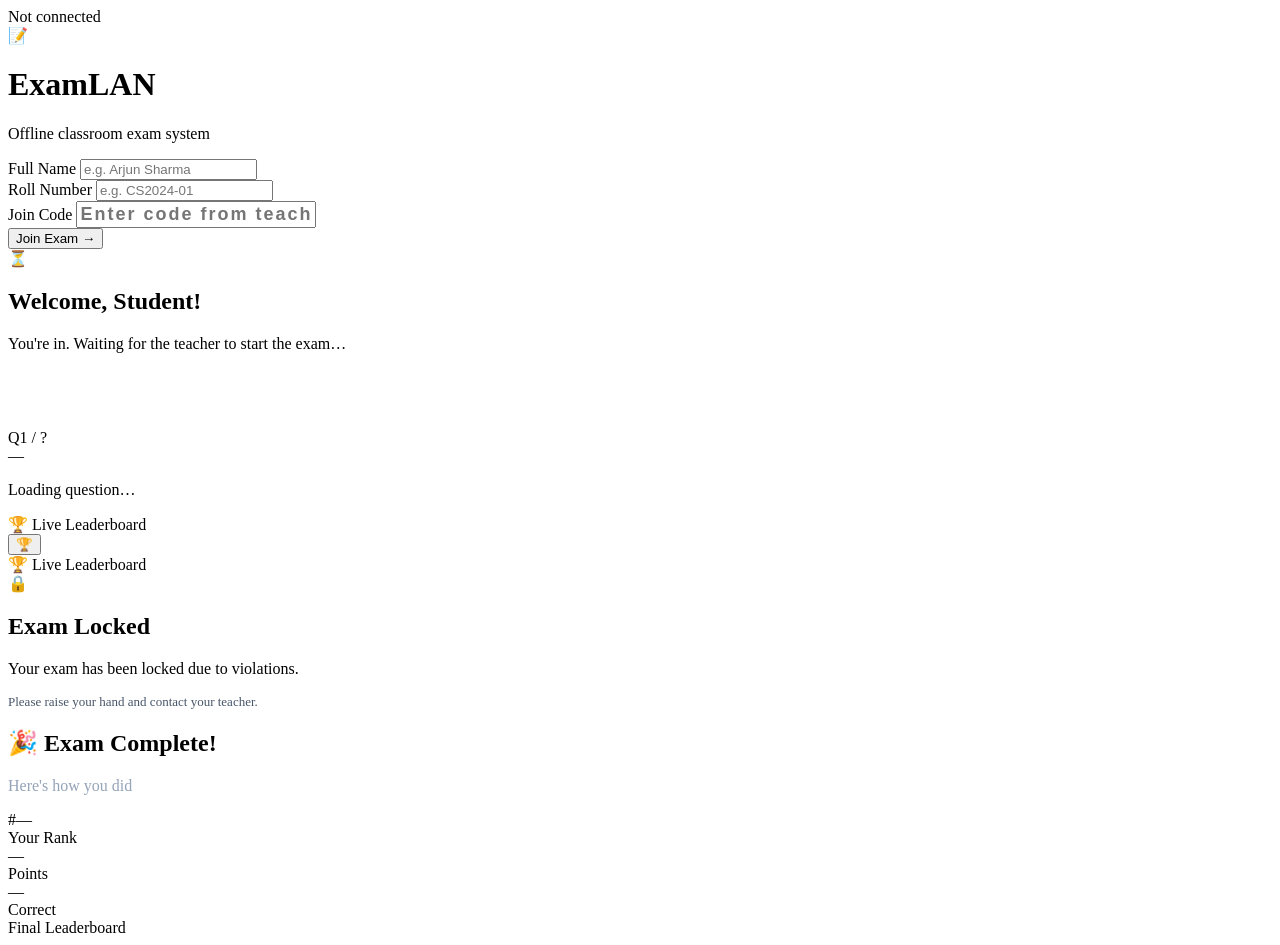
==== exam-system/frontend/index.html @ 164f8f45 "first commit" ====
<!DOCTYPE html>
<html lang="en">
<head>
<meta charset="UTF-8"/>
<meta name="viewport" content="width=device-width,initial-scale=1,viewport-fit=cover"/>
<meta name="description" content="ExamLAN — Student Exam Portal"/>
<meta name="theme-color" content="#080f1e"/>
<title>ExamLAN · Student</title>
<link rel="manifest" href="/manifest.json"/>
<link rel="stylesheet" href="/css/student.css"/>
</head>
<body>

<!-- Connection status pill -->
<div class="conn-pill" id="conn-pill">
  <span class="conn-dot"></span>
  <span id="conn-label">Not connected</span>
</div>

<!-- Strike warning -->
<div class="strike-pill" id="strike-pill"></div>

<!-- ═══════════════════════════════════════════════════════
     JOIN SCREEN
════════════════════════════════════════════════════════ -->
<div class="screen active" data-screen="join">
  <div class="join-wrap">
    <div class="join-brand">
      <div class="brand-icon">📝</div>
      <h1>Exam<span>LAN</span></h1>
      <p>Offline classroom exam system</p>
    </div>

    <div class="join-card">
      <div class="field">
        <label for="inp-name">Full Name</label>
        <input id="inp-name" type="text" placeholder="e.g. Arjun Sharma"
               autocomplete="name" inputmode="text"/>
      </div>
      <div class="field">
        <label for="inp-roll">Roll Number</label>
        <input id="inp-roll" type="text" placeholder="e.g. CS2024-01" autocomplete="off"/>
      </div>
      <div class="field">
        <label for="inp-code">Join Code</label>
        <input id="inp-code" type="text" placeholder="Enter code from teacher (e.g. CS101)"
               autocomplete="off" autocapitalize="characters" style="letter-spacing:2px;font-weight:700;font-size:18px"/>
      </div>
      <button class="btn-join" id="join-btn">Join Exam →</button>
    </div>
  </div>
</div>

<!-- ═══════════════════════════════════════════════════════
     WAITING SCREEN
════════════════════════════════════════════════════════ -->
<div class="screen" data-screen="waiting">
  <div class="waiting-wrap">
    <div class="waiting-anim">
      <div class="ring"></div>
      <div class="ring"></div>
      <div class="dot">⏳</div>
    </div>
    <h2>Welcome, <span class="waiting-name" id="waiting-name">Student</span>!</h2>
    <p>You're in. Waiting for the teacher to start the exam…</p>
    <div class="waiting-sub" id="session-label"></div>
  </div>
</div>

<!-- ═══════════════════════════════════════════════════════
     QUESTION SCREEN
════════════════════════════════════════════════════════ -->
<div class="screen screen-question" data-screen="question" style="padding-top:60px">
  <div class="exam-layout" id="exam-layout">
    <!-- Main question area -->
    <div>
      <div class="exam-top">
        <span class="q-badge" id="q-badge">Q1 / ?</span>
        <div class="timer-block">
          <span class="timer-num" id="timer-num">—</span>
          <div class="timer-track"><div class="timer-fill" id="timer-fill"></div></div>
        </div>
      </div>

      <div class="question-card">
        <p class="q-text" id="q-text">Loading question…</p>
        <div class="options-grid" id="options-grid"></div>
      </div>
    </div>

    <!-- Desktop sidebar leaderboard -->
    <div class="exam-sidebar">
      <div class="sidebar-lbl">🏆 Live Leaderboard</div>
      <div class="lb-list" id="lb-desktop"></div>
    </div>
  </div>

  <!-- Mobile leaderboard toggle -->
  <button class="lb-toggle-btn" id="lb-toggle-btn" title="Leaderboard">🏆</button>
</div>

<!-- Mobile leaderboard drawer -->
<div class="lb-drawer" id="lb-drawer">
  <div class="drawer-handle"></div>
  <div class="sidebar-lbl">🏆 Live Leaderboard</div>
  <div class="lb-list" id="lb-mobile"></div>
</div>

<!-- ═══════════════════════════════════════════════════════
     LOCKED SCREEN
════════════════════════════════════════════════════════ -->
<div class="screen" data-screen="locked">
  <div class="locked-card">
    <span class="lock-emoji">🔒</span>
    <h2>Exam Locked</h2>
    <p id="lock-msg">Your exam has been locked due to violations.</p>
    <p style="color:#475569;font-size:13px;margin-top:12px">Please raise your hand and contact your teacher.</p>
  </div>
</div>

<!-- ═══════════════════════════════════════════════════════
     RESULTS SCREEN
════════════════════════════════════════════════════════ -->
<div class="screen" data-screen="results">
  <div class="results-card">
    <div class="results-hero">
      <h2>🎉 Exam Complete!</h2>
      <p style="color:#94a3b8;margin-top:6px">Here's how you did</p>
      <div class="result-badges">
        <div class="result-badge">
          <div class="val" id="res-rank">#—</div>
          <div class="lbl">Your Rank</div>
        </div>
        <div class="result-badge">
          <div class="val" id="res-score">—</div>
          <div class="lbl">Points</div>
        </div>
        <div class="result-badge">
          <div class="val" id="res-correct">—</div>
          <div class="lbl">Correct</div>
        </div>
      </div>
    </div>
    <div class="sidebar-lbl">Final Leaderboard</div>
    <div class="lb-list" id="lb-results"></div>
  </div>
</div>

<!-- Toast container -->
<div id="toast-container"></div>

<script src="/js/ws-client.js"></script>
<script src="/js/db.js"></script>
<script src="/js/anticheat.js"></script>
<script src="/js/student.js"></script>
<script>
if ('serviceWorker' in navigator) {
  navigator.serviceWorker.register('/sw.js').catch(() => {});
}
</script>
</body>
</html>
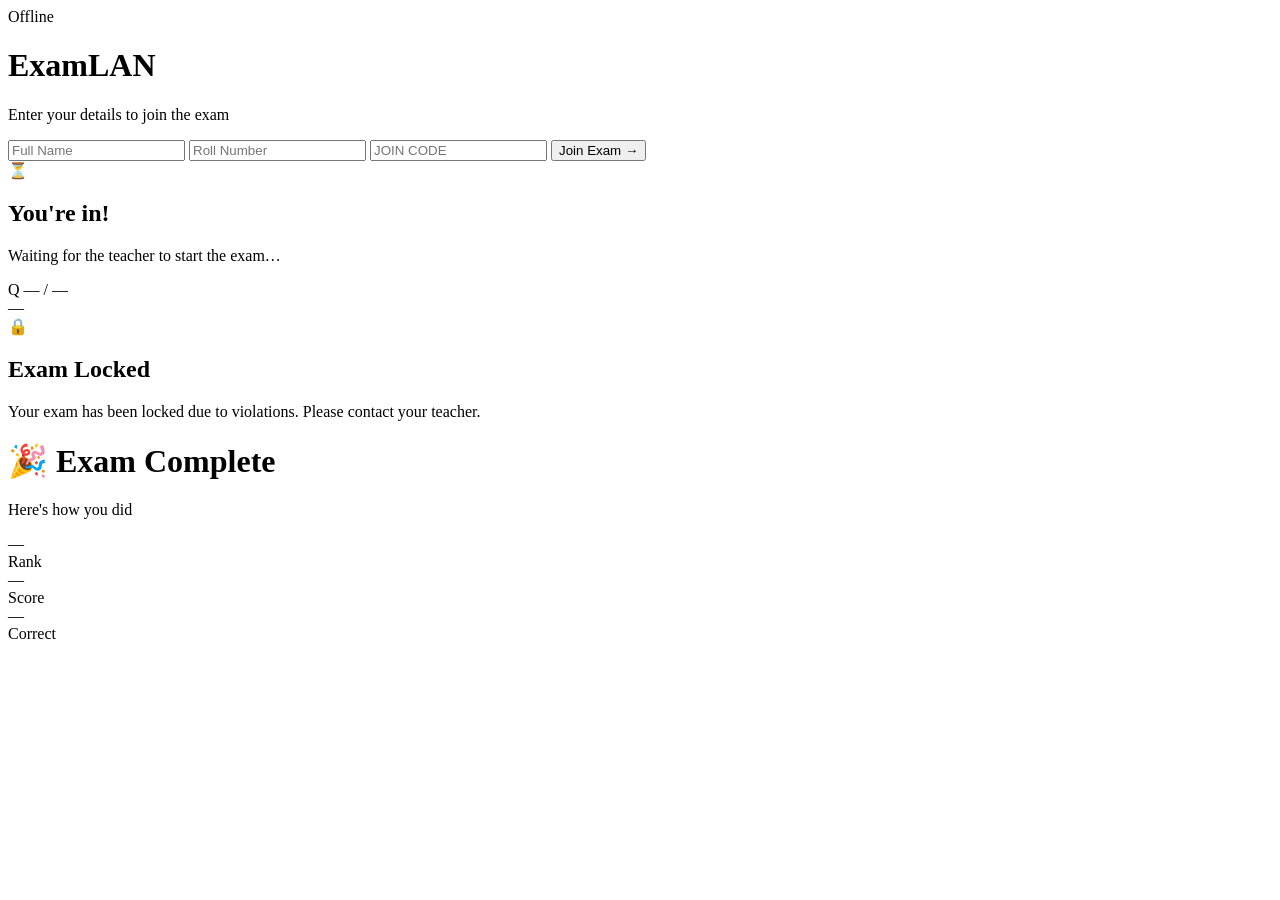
==== commit 76cbba5b: "refactor: modernize student interface to align with the admin design system" ====
--- a/exam-system/frontend/index.html
+++ b/exam-system/frontend/index.html
@@ -3,160 +3,98 @@
 <head>
 <meta charset="UTF-8"/>
 <meta name="viewport" content="width=device-width,initial-scale=1,viewport-fit=cover"/>
-<meta name="description" content="ExamLAN — Student Exam Portal"/>
-<meta name="theme-color" content="#080f1e"/>
-<title>ExamLAN · Student</title>
+<title>ExamLAN — Student</title>
+<meta name="theme-color" content="#0c0c0c"/>
 <link rel="manifest" href="/manifest.json"/>
 <link rel="stylesheet" href="/css/student.css"/>
 </head>
 <body>
 
-<!-- Connection status pill -->
+<!-- Connection indicator -->
 <div class="conn-pill" id="conn-pill">
   <span class="conn-dot"></span>
-  <span id="conn-label">Not connected</span>
+  <span id="conn-label">Offline</span>
 </div>
 
-<!-- Strike warning -->
-<div class="strike-pill" id="strike-pill"></div>
-
-<!-- ═══════════════════════════════════════════════════════
-     JOIN SCREEN
-════════════════════════════════════════════════════════ -->
-<div class="screen active" data-screen="join">
+<!-- ── Join ───────────────────────────────────────────────────────── -->
+<div class="screen active" id="screen-join">
   <div class="join-wrap">
     <div class="join-brand">
-      <div class="brand-icon">📝</div>
       <h1>Exam<span>LAN</span></h1>
-      <p>Offline classroom exam system</p>
+      <p>Enter your details to join the exam</p>
     </div>
-
-    <div class="join-card">
-      <div class="field">
-        <label for="inp-name">Full Name</label>
-        <input id="inp-name" type="text" placeholder="e.g. Arjun Sharma"
-               autocomplete="name" inputmode="text"/>
-      </div>
-      <div class="field">
-        <label for="inp-roll">Roll Number</label>
-        <input id="inp-roll" type="text" placeholder="e.g. CS2024-01" autocomplete="off"/>
-      </div>
-      <div class="field">
-        <label for="inp-code">Join Code</label>
-        <input id="inp-code" type="text" placeholder="Enter code from teacher (e.g. CS101)"
-               autocomplete="off" autocapitalize="characters" style="letter-spacing:2px;font-weight:700;font-size:18px"/>
-      </div>
-      <button class="btn-join" id="join-btn">Join Exam →</button>
+    <div class="join-fields">
+      <input id="inp-name" type="text" placeholder="Full Name" autocomplete="name"/>
+      <input id="inp-roll" type="text" placeholder="Roll Number" autocomplete="off"/>
+      <input id="inp-code" type="text" placeholder="JOIN CODE" autocomplete="off" autocapitalize="characters"/>
+      <button class="btn-join" id="btn-join">Join Exam →</button>
     </div>
   </div>
 </div>
 
-<!-- ═══════════════════════════════════════════════════════
-     WAITING SCREEN
-════════════════════════════════════════════════════════ -->
-<div class="screen" data-screen="waiting">
-  <div class="waiting-wrap">
-    <div class="waiting-anim">
-      <div class="ring"></div>
-      <div class="ring"></div>
-      <div class="dot">⏳</div>
+<!-- ── Waiting ────────────────────────────────────────────────────── -->
+<div class="screen" id="screen-waiting">
+  <div class="wait-pulse">⏳</div>
+  <h2 id="wait-name">You're in!</h2>
+  <p>Waiting for the teacher to start the exam…</p>
+  <div class="wait-code-pill" id="wait-code"></div>
+</div>
+
+<!-- ── Question ───────────────────────────────────────────────────── -->
+<div class="screen" id="screen-question">
+  <div class="q-topbar">
+    <span class="q-badge" id="q-badge">Q — / —</span>
+    <div class="q-topbar-sep"></div>
+    <div class="timer-wrap">
+      <div class="timer-num" id="timer-num">—</div>
+      <div class="timer-bar">
+        <div class="timer-fill" id="timer-fill" style="width:100%"></div>
+      </div>
     </div>
-    <h2>Welcome, <span class="waiting-name" id="waiting-name">Student</span>!</h2>
-    <p>You're in. Waiting for the teacher to start the exam…</p>
-    <div class="waiting-sub" id="session-label"></div>
+  </div>
+  <div class="q-body">
+    <div class="q-text" id="q-text"></div>
+    <div class="options-grid" id="options-grid"></div>
   </div>
 </div>
 
-<!-- ═══════════════════════════════════════════════════════
-     QUESTION SCREEN
-════════════════════════════════════════════════════════ -->
-<div class="screen screen-question" data-screen="question" style="padding-top:60px">
-  <div class="exam-layout" id="exam-layout">
-    <!-- Main question area -->
-    <div>
-      <div class="exam-top">
-        <span class="q-badge" id="q-badge">Q1 / ?</span>
-        <div class="timer-block">
-          <span class="timer-num" id="timer-num">—</span>
-          <div class="timer-track"><div class="timer-fill" id="timer-fill"></div></div>
-        </div>
+<!-- ── Locked ─────────────────────────────────────────────────────── -->
+<div class="screen" id="screen-locked">
+  <div class="lock-icon">🔒</div>
+  <h2>Exam Locked</h2>
+  <p id="lock-msg">Your exam has been locked due to violations. Please contact your teacher.</p>
+</div>
+
+<!-- ── Results ────────────────────────────────────────────────────── -->
+<div class="screen" id="screen-results">
+  <div class="results-card">
+    <h1>🎉 Exam Complete</h1>
+    <p>Here's how you did</p>
+    <div class="results-stats">
+      <div class="res-stat">
+        <div class="val" id="r-rank">—</div>
+        <div class="lbl">Rank</div>
       </div>
-
-      <div class="question-card">
-        <p class="q-text" id="q-text">Loading question…</p>
-        <div class="options-grid" id="options-grid"></div>
+      <div class="res-stat">
+        <div class="val" id="r-score">—</div>
+        <div class="lbl">Score</div>
+      </div>
+      <div class="res-stat">
+        <div class="val" id="r-correct">—</div>
+        <div class="lbl">Correct</div>
       </div>
     </div>
-
-    <!-- Desktop sidebar leaderboard -->
-    <div class="exam-sidebar">
-      <div class="sidebar-lbl">🏆 Live Leaderboard</div>
-      <div class="lb-list" id="lb-desktop"></div>
-    </div>
-  </div>
-
-  <!-- Mobile leaderboard toggle -->
-  <button class="lb-toggle-btn" id="lb-toggle-btn" title="Leaderboard">🏆</button>
-</div>
-
-<!-- Mobile leaderboard drawer -->
-<div class="lb-drawer" id="lb-drawer">
-  <div class="drawer-handle"></div>
-  <div class="sidebar-lbl">🏆 Live Leaderboard</div>
-  <div class="lb-list" id="lb-mobile"></div>
-</div>
-
-<!-- ═══════════════════════════════════════════════════════
-     LOCKED SCREEN
-════════════════════════════════════════════════════════ -->
-<div class="screen" data-screen="locked">
-  <div class="locked-card">
-    <span class="lock-emoji">🔒</span>
-    <h2>Exam Locked</h2>
-    <p id="lock-msg">Your exam has been locked due to violations.</p>
-    <p style="color:#475569;font-size:13px;margin-top:12px">Please raise your hand and contact your teacher.</p>
+    <div id="r-lb"></div>
   </div>
 </div>
 
-<!-- ═══════════════════════════════════════════════════════
-     RESULTS SCREEN
-════════════════════════════════════════════════════════ -->
-<div class="screen" data-screen="results">
-  <div class="results-card">
-    <div class="results-hero">
-      <h2>🎉 Exam Complete!</h2>
-      <p style="color:#94a3b8;margin-top:6px">Here's how you did</p>
-      <div class="result-badges">
-        <div class="result-badge">
-          <div class="val" id="res-rank">#—</div>
-          <div class="lbl">Your Rank</div>
-        </div>
-        <div class="result-badge">
-          <div class="val" id="res-score">—</div>
-          <div class="lbl">Points</div>
-        </div>
-        <div class="result-badge">
-          <div class="val" id="res-correct">—</div>
-          <div class="lbl">Correct</div>
-        </div>
-      </div>
-    </div>
-    <div class="sidebar-lbl">Final Leaderboard</div>
-    <div class="lb-list" id="lb-results"></div>
-  </div>
-</div>
-
-<!-- Toast container -->
-<div id="toast-container"></div>
+<div id="toasts"></div>
 
 <script src="/js/ws-client.js"></script>
 <script src="/js/db.js"></script>
-<script src="/js/anticheat.js"></script>
 <script src="/js/student.js"></script>
 <script>
-if ('serviceWorker' in navigator) {
-  navigator.serviceWorker.register('/sw.js').catch(() => {});
-}
+  if ('serviceWorker' in navigator) navigator.serviceWorker.register('/sw.js').catch(() => {});
 </script>
 </body>
 </html>
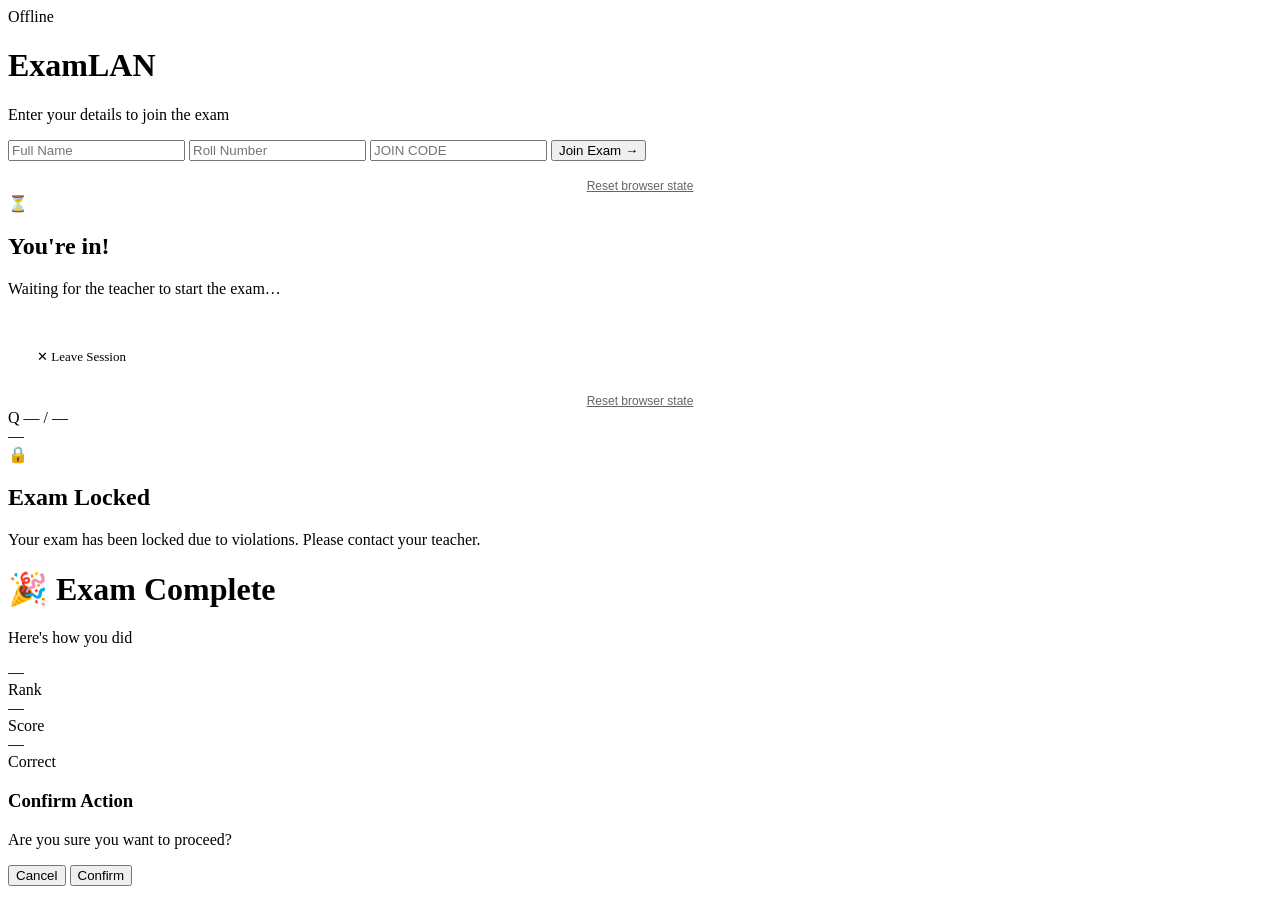
==== commit b223be34: "feat: implement robust concurrent student load testing suite and associated diagnostic tools" ====
--- a/exam-system/frontend/index.html
+++ b/exam-system/frontend/index.html
@@ -7,6 +7,7 @@
 <meta name="theme-color" content="#0c0c0c"/>
 <link rel="manifest" href="/manifest.json"/>
 <link rel="stylesheet" href="/css/student.css"/>
+<link rel="stylesheet" href="/css/modal-shared.css"/>
 </head>
 <body>
 
@@ -28,6 +29,9 @@
       <input id="inp-roll" type="text" placeholder="Roll Number" autocomplete="off"/>
       <input id="inp-code" type="text" placeholder="JOIN CODE" autocomplete="off" autocapitalize="characters"/>
       <button class="btn-join" id="btn-join">Join Exam →</button>
+      <div style="margin-top: 15px; text-align: center;">
+        <button id="btn-reset-join" style="background:transparent; border:none; color:var(--text3); font-size:12px; cursor:pointer; text-decoration:underline; opacity:0.6;">Reset browser state</button>
+      </div>
     </div>
   </div>
 </div>
@@ -38,6 +42,10 @@
   <h2 id="wait-name">You're in!</h2>
   <p>Waiting for the teacher to start the exam…</p>
   <div class="wait-code-pill" id="wait-code"></div>
+  <button id="btn-leave" style="margin-top:24px; background:transparent; border:1px solid rgba(255,255,255,0.15); color:var(--text3); padding:10px 28px; border-radius:8px; font-size:13px; cursor:pointer; font-family:inherit; transition:all .2s;">✕ Leave Session</button>
+  <div style="margin-top: 15px; text-align: center;">
+    <button id="btn-reset-wait" style="background:transparent; border:none; color:var(--text3); font-size:12px; cursor:pointer; text-decoration:underline; opacity:0.6;">Reset browser state</button>
+  </div>
 </div>
 
 <!-- ── Question ───────────────────────────────────────────────────── -->
@@ -55,6 +63,12 @@
   <div class="q-body">
     <div class="q-text" id="q-text"></div>
     <div class="options-grid" id="options-grid"></div>
+    <!-- Feedback bar shown after answering -->
+    <div id="q-feedback" style="display:none; margin-top:20px; padding:16px 20px; border-radius:12px; text-align:center; font-size:18px; font-weight:800; letter-spacing:0.5px;"></div>
+    <!-- Manual skip (shown if stuck > 4s after answering) -->
+    <div id="q-skip-row" style="display:none; margin-top:16px; text-align:center;">
+      <button id="btn-skip" style="background:transparent; border:1px solid var(--border); color:var(--text2); padding:10px 28px; border-radius:8px; font-size:14px; cursor:pointer; font-family:inherit;">Skip → Next Question</button>
+    </div>
   </div>
 </div>
 
@@ -90,6 +104,18 @@
 
 <div id="toasts"></div>
 
+<!-- Custom Confirm Modal -->
+<div id="confirm-modal" class="modal-overlay">
+  <div class="modal-card">
+    <h3 id="confirm-title">Confirm Action</h3>
+    <p id="confirm-msg">Are you sure you want to proceed?</p>
+    <div class="modal-btns">
+      <button id="confirm-cancel" class="modal-btn cancel">Cancel</button>
+      <button id="confirm-ok" class="modal-btn confirm">Confirm</button>
+    </div>
+  </div>
+</div>
+
 <script src="/js/ws-client.js"></script>
 <script src="/js/db.js"></script>
 <script src="/js/student.js"></script>
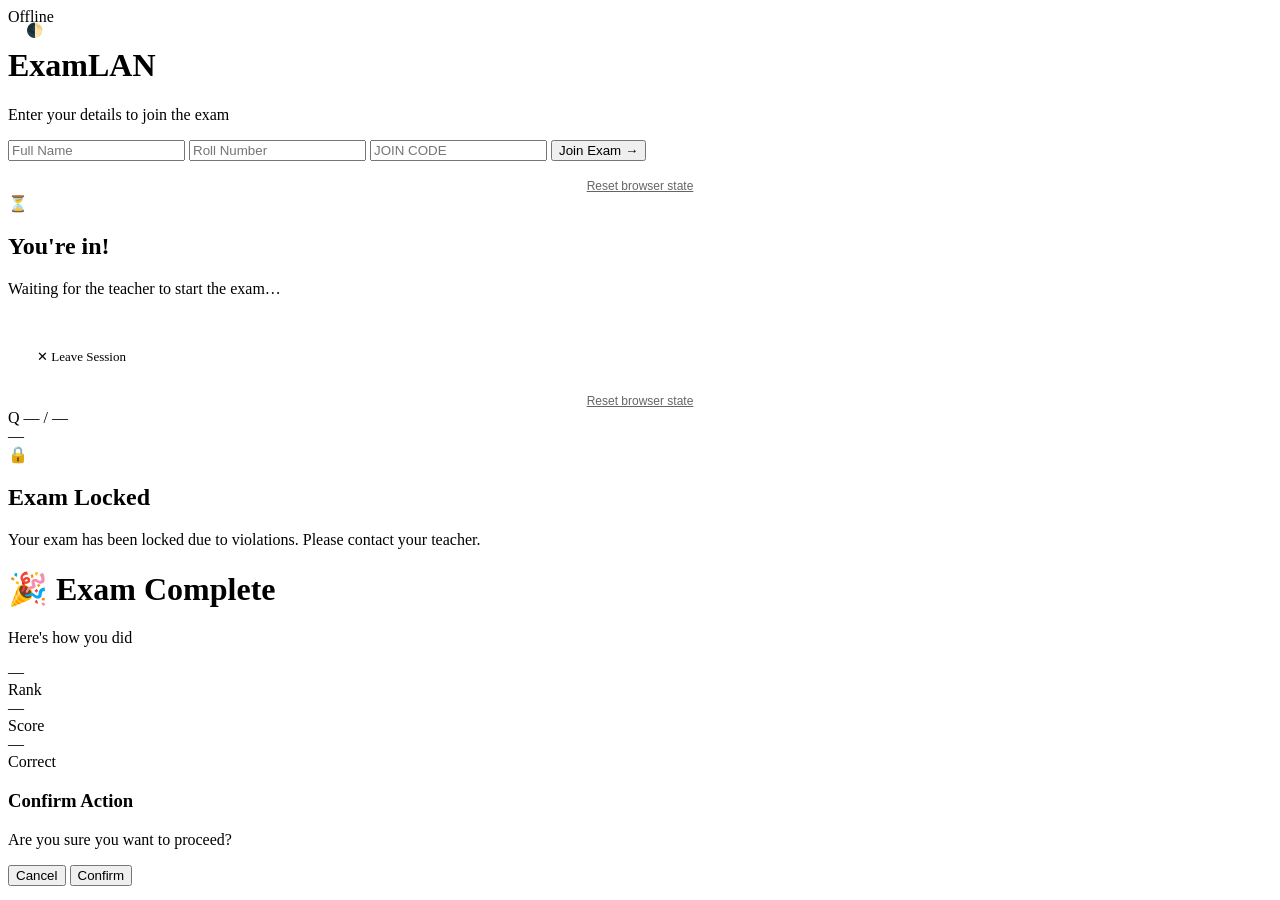
==== commit 0683a806: "feat: implement server-side answer time validation, robust session checkpoint restoration, and persi" ====
--- a/exam-system/frontend/index.html
+++ b/exam-system/frontend/index.html
@@ -10,6 +10,11 @@
 <link rel="stylesheet" href="/css/modal-shared.css"/>
 </head>
 <body>
+
+<!-- Theme Toggle -->
+<div style="position:fixed; top:16px; left:16px; z-index:100;">
+  <button id="theme-toggle" style="background:var(--s); border:1px solid var(--border); color:var(--text); padding:6px 10px; border-radius:20px; font-size:14px; cursor:pointer;" title="Toggle Theme">🌓</button>
+</div>
 
 <!-- Connection indicator -->
 <div class="conn-pill" id="conn-pill">
@@ -121,6 +126,17 @@
 <script src="/js/student.js"></script>
 <script>
   if ('serviceWorker' in navigator) navigator.serviceWorker.register('/sw.js').catch(() => {});
+  
+  // Theme Toggle Logic
+  const themeToggle = document.getElementById('theme-toggle');
+  if (localStorage.getItem('theme') === 'light') {
+    document.documentElement.setAttribute('data-theme', 'light');
+  }
+  themeToggle.addEventListener('click', () => {
+    const isLight = document.documentElement.getAttribute('data-theme') === 'light';
+    document.documentElement.setAttribute('data-theme', isLight ? 'dark' : 'light');
+    localStorage.setItem('theme', isLight ? 'dark' : 'light');
+  });
 </script>
 </body>
 </html>
